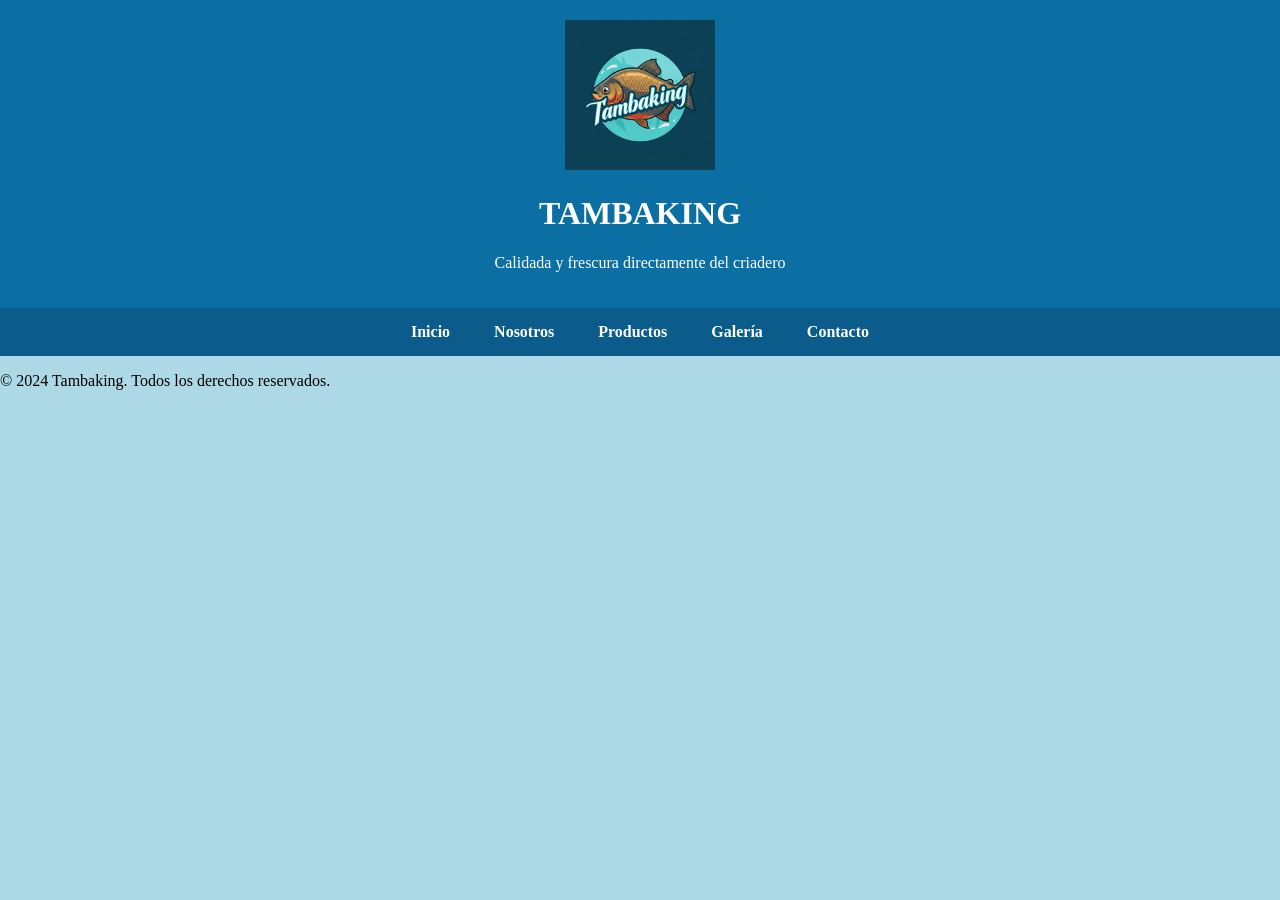
==== index.html @ 90027196 "Actualiazacion de el header y el logo" ====
<!DOCTYPE html>
<html lang="es">

<head>
    <meta charset="UTF-8">
    <title>Tambaking</title>

    <link rel="stylesheet" href="/css/style.css">

</head>

<body>
    <header>
        <img src="img/logo.png" alt="Logo de Tambaking" class ="logo">
        <h1>TAMBAKING</h1>
        <p>Calidada y frescura directamente del criadero</p>
    </header>

    <nav>
        <a href="index.html">Inicio</a>
        <a href="nosotros.html">Nosotros</a>
        <a href="productos.html">Productos</a>
        <a href="galeria.html">Galería</a>
        <a href="contacto.html">Contacto</a>
    </nav>

    <main>
        <section></section>
    </main>

    <footer>
        <p>&copy; 2024 Tambaking. Todos los derechos reservados.</p>
    </footer>

</body>

</html>
---- css/style.css ----
body{
    margin: 0;
    background-color: lightblue;
}

header{
    background-color: #0b6fa4;
    text-align: center;
    padding: 20px;
}
header h1{
    color:white;
}
header p{
    color:white;
}
.logo{
    width: 150px;
}
nav{
    background-color:#0b5c8a;
    padding:15px;
    text-align:center;
}
nav a{
    color:white;
    text-decoration:none;
    margin:20px;
    font-weight:bold;
}
nav a:hover{
    color:#7CFC00;
}
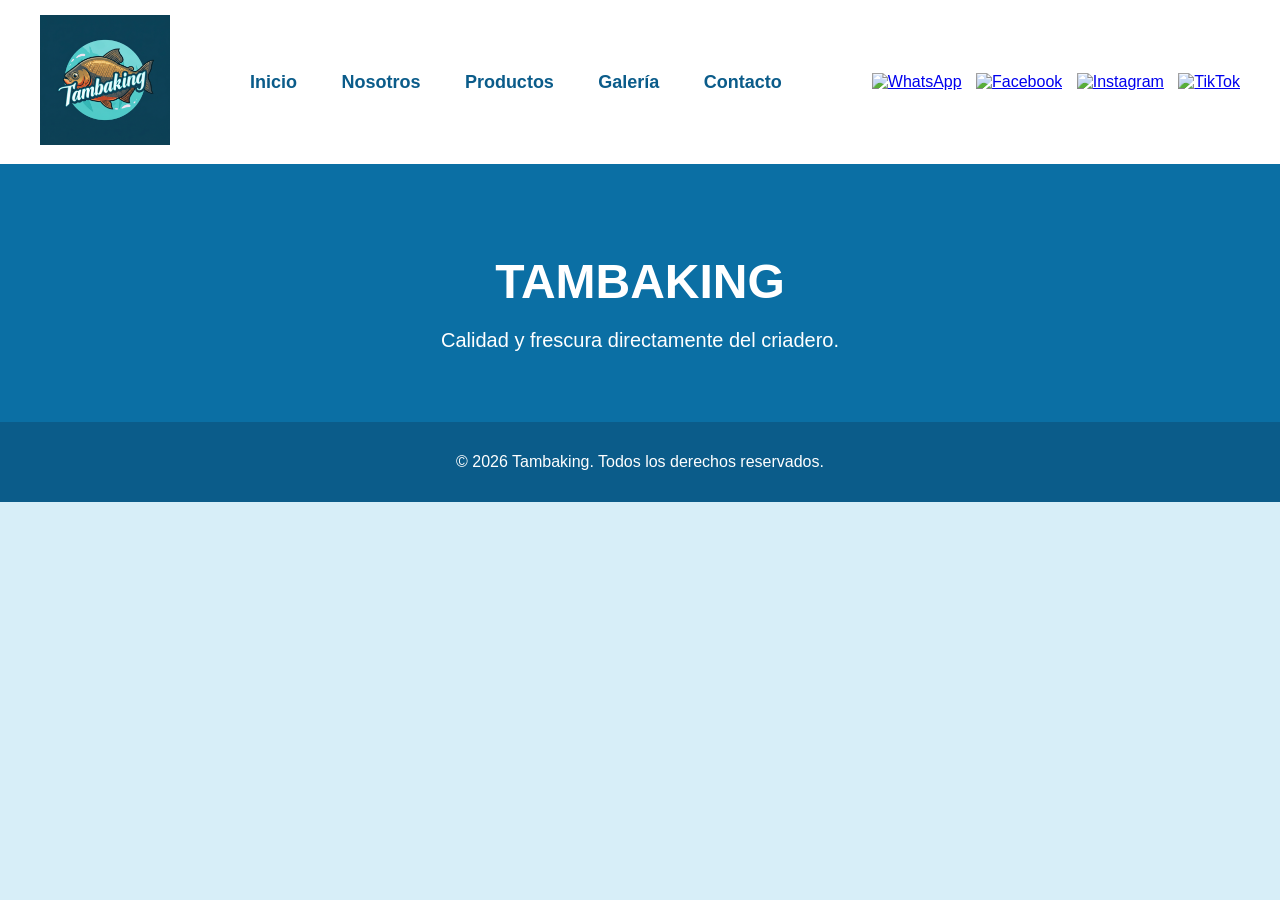
==== commit b1b2c7c5: "Actualiazacion de el header y el logo 2" ====
--- a/index.html
+++ b/index.html
@@ -3,35 +3,58 @@
 
 <head>
     <meta charset="UTF-8">
+    <meta name="viewport" content="width=device-width, initial-scale=1.0">
     <title>Tambaking</title>
 
-    <link rel="stylesheet" href="/css/style.css">
-
+    <link rel="stylesheet" href="css/style.css">
 </head>
 
 <body>
+
     <header>
-        <img src="img/logo.png" alt="Logo de Tambaking" class ="logo">
-        <h1>TAMBAKING</h1>
-        <p>Calidada y frescura directamente del criadero</p>
+
+        <!-- Logo -->
+        <div class="logo">
+            <img src="img/logo.png" alt="Logo de Tambaking">
+        </div>
+
+        <!-- Menú de navegación -->
+        <nav>
+            <a href="index.html">Inicio</a>
+            <a href="nosotros.html">Nosotros</a>
+            <a href="productos.html">Productos</a>
+            <a href="galeria.html">Galería</a>
+            <a href="contacto.html">Contacto</a>
+        </nav>
+
+        <!-- Redes sociales -->
+        <div class="redes">
+            <a href="#"><img src="img/iconos/whatsapp.png" alt="WhatsApp"></a>
+            <a href="#"><img src="img/iconos/facebook.png" alt="Facebook"></a>
+            <a href="#"><img src="img/iconos/instagram.png" alt="Instagram"></a>
+            <a href="#"><img src="img/iconos/tiktok.png" alt="TikTok"></a>
+        </div>
+
     </header>
 
-    <nav>
-        <a href="index.html">Inicio</a>
-        <a href="nosotros.html">Nosotros</a>
-        <a href="productos.html">Productos</a>
-        <a href="galeria.html">Galería</a>
-        <a href="contacto.html">Contacto</a>
-    </nav>
+    <main>
 
-    <main>
-        <section></section>
+        <section class="banner">
+
+            <h1>TAMBAKING</h1>
+
+            <p>Calidad y frescura directamente del criadero.</p>
+
+        </section>
+
     </main>
 
     <footer>
-        <p>&copy; 2024 Tambaking. Todos los derechos reservados.</p>
+
+        <p>&copy; 2026 Tambaking. Todos los derechos reservados.</p>
+
     </footer>
 
 </body>
 
-</html>
+</html>
--- a/css/style.css
+++ b/css/style.css
@@ -1,33 +1,80 @@
+/* =========================
+   ESTILOS GENERALES
+========================= */
+
 body{
     margin: 0;
-    background-color: lightblue;
+    font-family: Arial, Helvetica, sans-serif;
+    background-color: #d7eef8;
 }
 
+/* =========================
+   HEADER
+========================= */
+
 header{
-    background-color: #0b6fa4;
-    text-align: center;
-    padding: 20px;
+    background-color: white;
+    display: flex;
+    justify-content: space-between;
+    align-items: center;
+    padding: 15px 40px;
 }
-header h1{
-    color:white;
+/* Logo */
+
+.logo img{
+    width: 130px;
 }
-header p{
-    color:white;
-}
-.logo{
-    width: 150px;
-}
-nav{
-    background-color:#0b5c8a;
-    padding:15px;
-    text-align:center;
-}
+/* =========================
+   MENÚ
+========================= */
 nav a{
-    color:white;
-    text-decoration:none;
-    margin:20px;
-    font-weight:bold;
+    text-decoration: none;
+    color: #0b5c8a;
+    font-size: 18px;
+    font-weight: bold;
+    margin: 20px;
+    transition: 0.3s;
 }
 nav a:hover{
-    color:#7CFC00;
+    color: #2ba84a;
+}
+/* =========================
+   REDES SOCIALES
+========================= */
+.redes img{
+    width: 35px;
+    margin-left: 10px;
+    transition: 0.3s;
+}
+.redes img:hover{
+    transform: scale(1.15);
+}
+/* =========================
+   BANNER
+========================= */
+.banner{
+    text-align: center;
+    background-color: #0b6fa4;
+    color: white;
+    padding: 50px 20px;
+}
+
+.banner h1{
+    font-size: 48px;
+    margin-bottom: 10px;
+}
+
+.banner p{
+    font-size: 20px;
+}
+
+/* =========================
+   FOOTER
+========================= */
+
+footer{
+    background-color: #0b5c8a;
+    color: white;
+    text-align: center;
+    padding: 15px;
 }
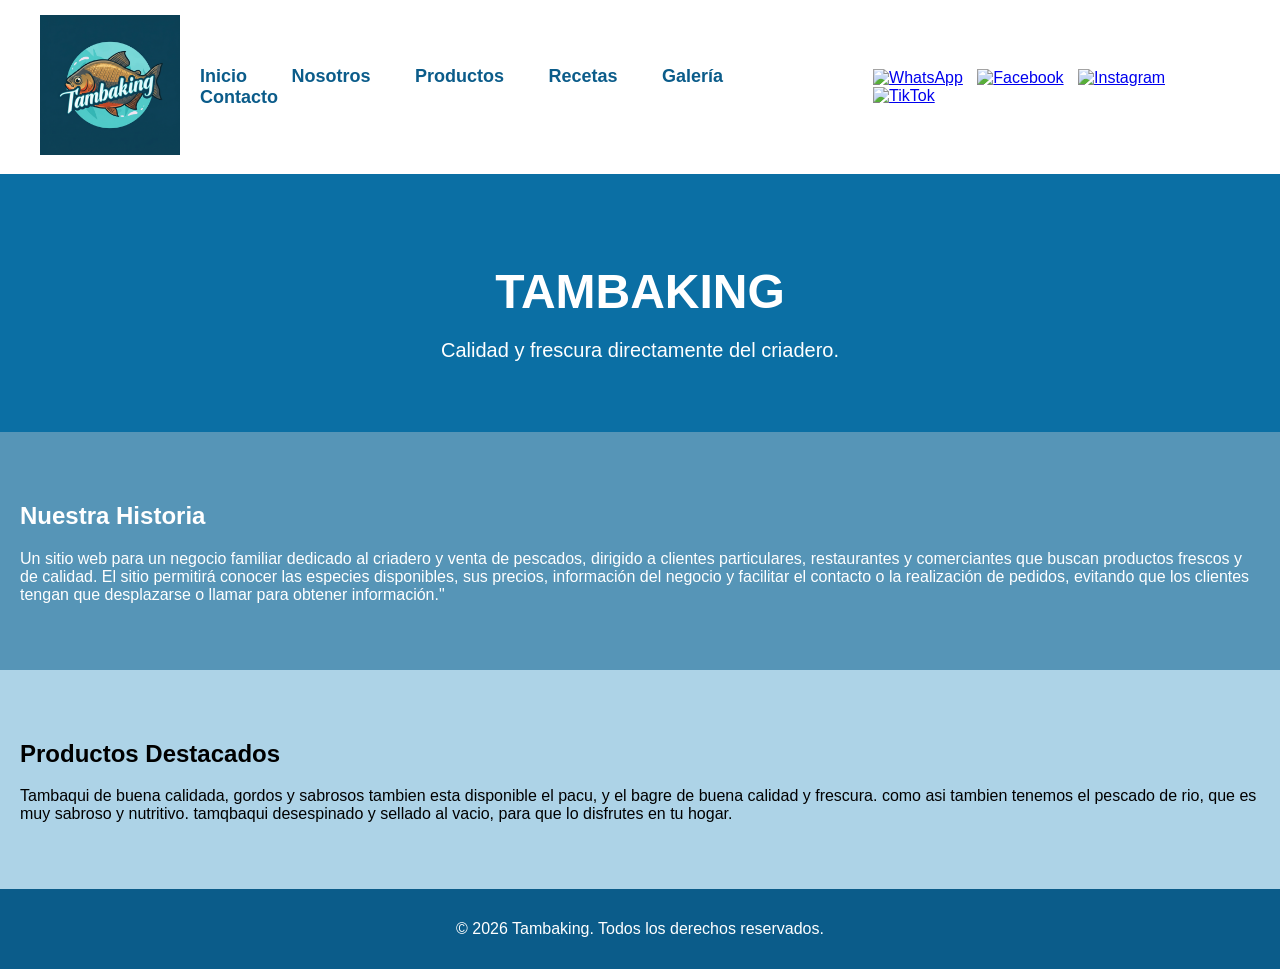
==== commit 4e74e6af: "Estructura html" ====
--- a/index.html
+++ b/index.html
@@ -13,21 +13,19 @@
 
     <header>
 
-        <!-- Logo -->
         <div class="logo">
             <img src="img/logo.png" alt="Logo de Tambaking">
         </div>
 
-        <!-- Menú de navegación -->
         <nav>
             <a href="index.html">Inicio</a>
             <a href="nosotros.html">Nosotros</a>
             <a href="productos.html">Productos</a>
+            <a href="recetas.html">Recetas</a>
             <a href="galeria.html">Galería</a>
             <a href="contacto.html">Contacto</a>
         </nav>
 
-        <!-- Redes sociales -->
         <div class="redes">
             <a href="#"><img src="img/iconos/whatsapp.png" alt="WhatsApp"></a>
             <a href="#"><img src="img/iconos/facebook.png" alt="Facebook"></a>
@@ -46,6 +44,29 @@
             <p>Calidad y frescura directamente del criadero.</p>
 
         </section>
+        
+        <section class="historia">
+            <article>
+                <h2>Nuestra Historia</h2>
+                <p>Un sitio web para un negocio familiar dedicado al criadero y venta de pescados, 
+                    dirigido a clientes particulares, restaurantes y comerciantes que buscan productos frescos y 
+                    de calidad. El sitio permitirá conocer las especies disponibles, sus precios, 
+                    información del negocio y facilitar el contacto o la realización de pedidos, 
+                    evitando que los clientes tengan que desplazarse o llamar para obtener información."
+                </p>
+            </article>
+        </section>
+        
+        <section class="productos">
+            <article>
+                <h2>Productos Destacados</h2>
+                <p>Tambaqui de buena calidada, gordos y sabrosos tambien esta 
+                    disponible el pacu, y el bagre de buena calidad y frescura.
+                    como asi tambien tenemos el pescado de rio, que es muy sabroso y nutritivo.
+                    tamqbaqui desespinado y sellado al vacio, para que lo disfrutes en tu hogar. 
+                </p>
+            </article>
+        </section>
 
     </main>
 
--- a/css/style.css
+++ b/css/style.css
@@ -1,16 +1,8 @@
-/* =========================
-   ESTILOS GENERALES
-========================= */
-
 body{
     margin: 0;
     font-family: Arial, Helvetica, sans-serif;
     background-color: #d7eef8;
 }
-
-/* =========================
-   HEADER
-========================= */
 
 header{
     background-color: white;
@@ -19,14 +11,11 @@
     align-items: center;
     padding: 15px 40px;
 }
-/* Logo */
 
 .logo img{
-    width: 130px;
+    width: 140px;
 }
-/* =========================
-   MENÚ
-========================= */
+
 nav a{
     text-decoration: none;
     color: #0b5c8a;
@@ -38,9 +27,6 @@
 nav a:hover{
     color: #2ba84a;
 }
-/* =========================
-   REDES SOCIALES
-========================= */
 .redes img{
     width: 35px;
     margin-left: 10px;
@@ -49,16 +35,13 @@
 .redes img:hover{
     transform: scale(1.15);
 }
-/* =========================
-   BANNER
-========================= */
+
 .banner{
     text-align: center;
     background-color: #0b6fa4;
     color: white;
     padding: 50px 20px;
 }
-
 .banner h1{
     font-size: 48px;
     margin-bottom: 10px;
@@ -67,14 +50,22 @@
 .banner p{
     font-size: 20px;
 }
-
-/* =========================
-   FOOTER
-========================= */
+.historia{
+    text-align: left;
+    background-color: #5695b7;
+    color: white;
+    padding: 50px 20px;
+}
+.productos{
+    text-align: left;
+    background-color: #add3e7;
+    color: black;
+    padding: 50px 20px;
+}
 
 footer{
     background-color: #0b5c8a;
     color: white;
     text-align: center;
     padding: 15px;
-}+}
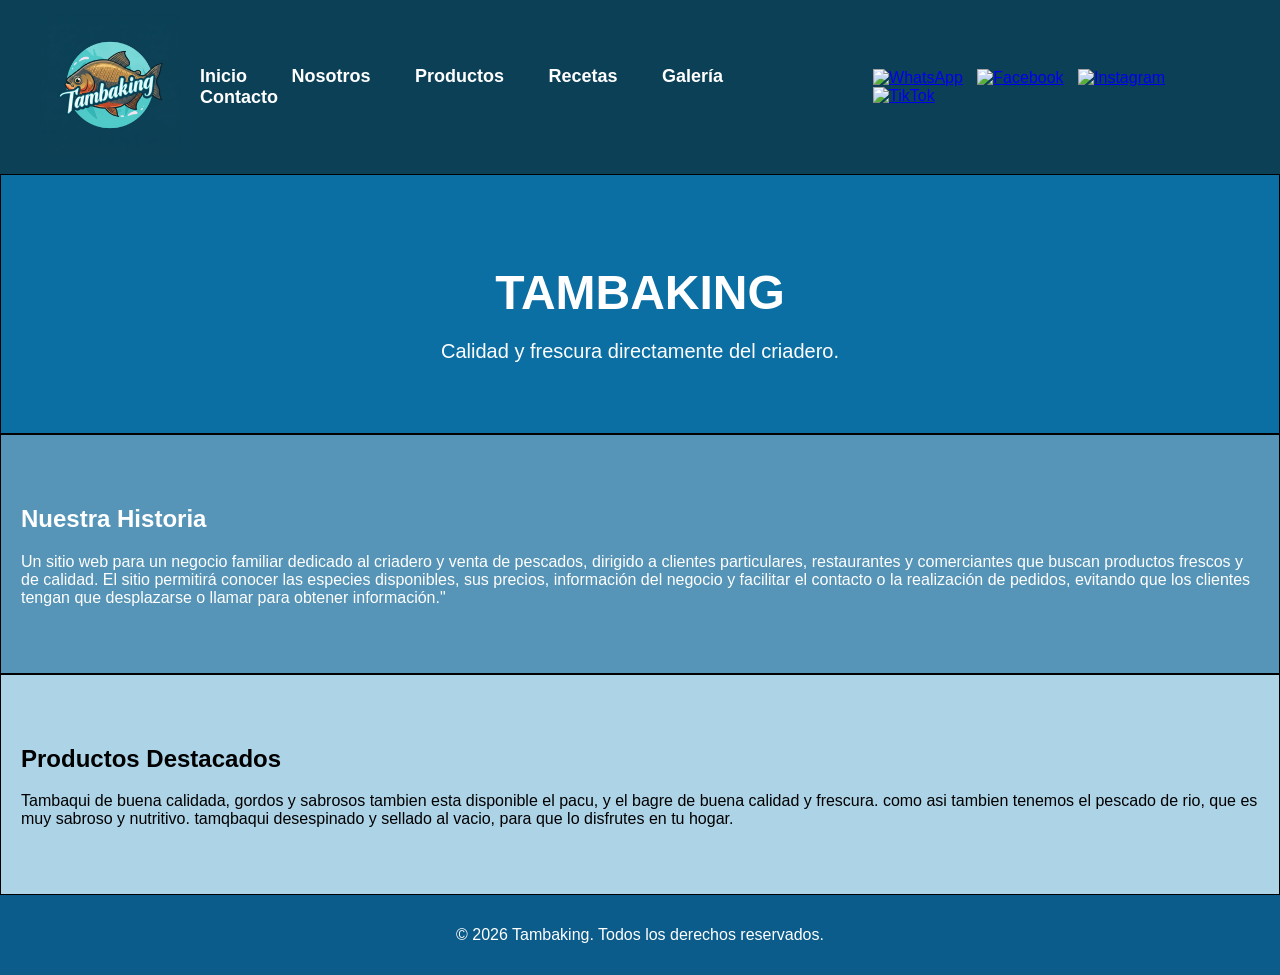
==== commit a238e147: "aplicando estilos" ====
--- a/index.html
+++ b/index.html
@@ -36,7 +36,7 @@
     </header>
 
     <main>
-
+    
         <section class="banner">
 
             <h1>TAMBAKING</h1>
--- a/css/style.css
+++ b/css/style.css
@@ -5,7 +5,7 @@
 }
 
 header{
-    background-color: white;
+    background-color: #0c4056;
     display: flex;
     justify-content: space-between;
     align-items: center;
@@ -18,7 +18,7 @@
 
 nav a{
     text-decoration: none;
-    color: #0b5c8a;
+    color: white;
     font-size: 18px;
     font-weight: bold;
     margin: 20px;
@@ -41,6 +41,9 @@
     background-color: #0b6fa4;
     color: white;
     padding: 50px 20px;
+
+    border: 1px solid black;
+    border-radius: 0;
 }
 .banner h1{
     font-size: 48px;
@@ -55,12 +58,18 @@
     background-color: #5695b7;
     color: white;
     padding: 50px 20px;
+
+    border: 1px solid black;
+    border-radius: 0;
 }
 .productos{
     text-align: left;
     background-color: #add3e7;
     color: black;
     padding: 50px 20px;
+
+    border: 1px solid black;
+    border-radius: 0;
 }
 
 footer{
@@ -69,3 +78,29 @@
     text-align: center;
     padding: 15px;
 }
+
+.contacto{
+    width: 400px;
+    margin: 60px auto;
+    padding: 20px;
+    background-color: white;
+    border: 2px solid #0b6fa4;
+    border-radius: 10px;
+    
+}
+.contacto form {
+    display: flex;
+    flex-direction: column;
+    align-items: center;
+}
+.contacto button{
+    margin-top: 15px;
+    padding: 10px;
+    border: 1px solid #0b6fa4;
+    border-radius: 5px;
+    background-color: #0b6fa4;
+    color: white;
+}
+.contacto button:hover{
+    background-color: #09567f;
+}
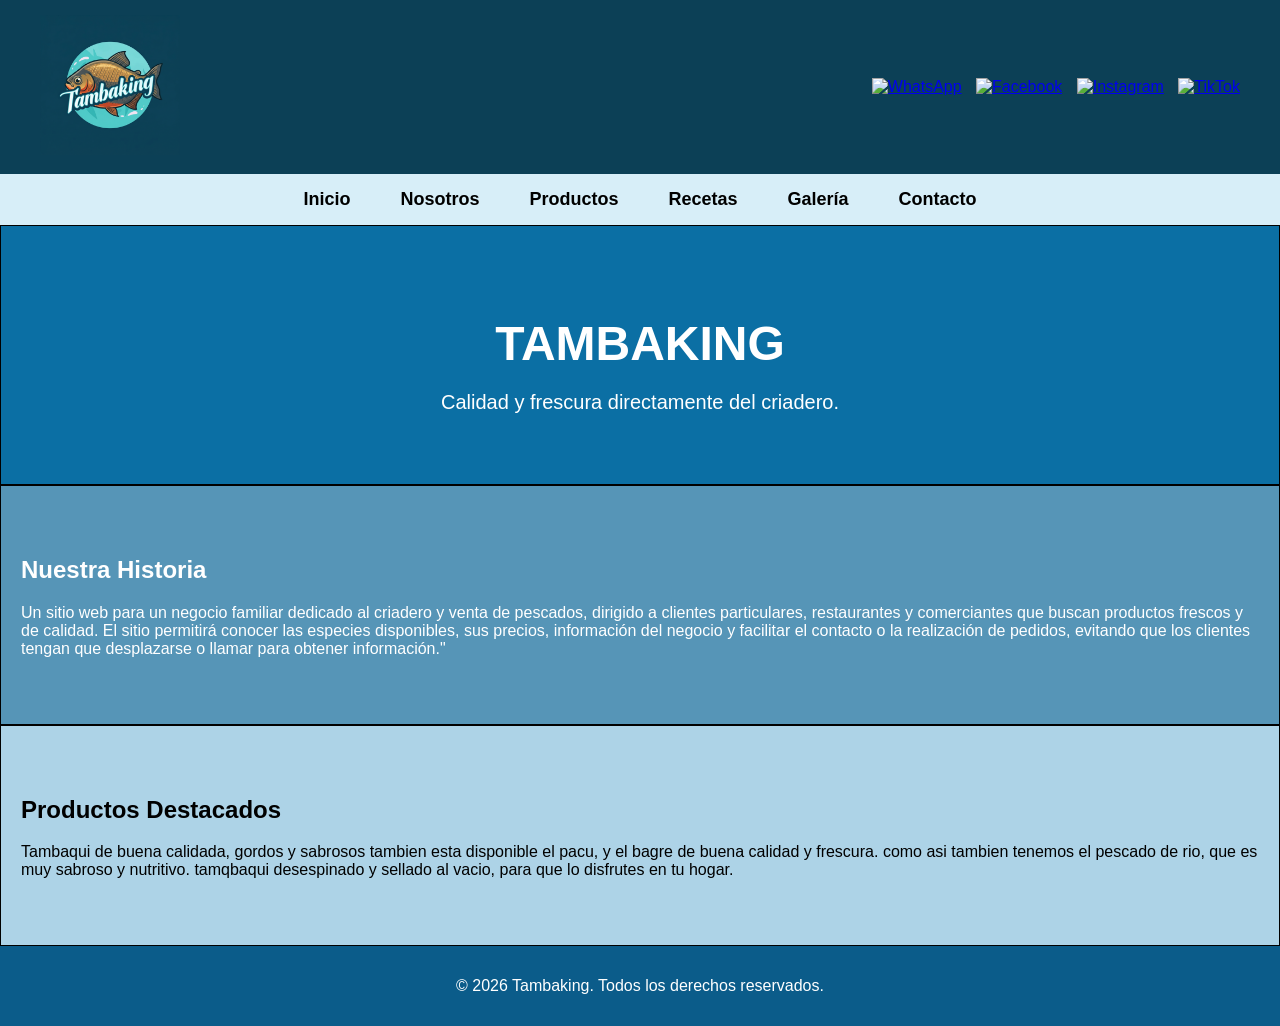
==== commit 9750e547: "Aplicando responsive" ====
--- a/index.html
+++ b/index.html
@@ -3,7 +3,7 @@
 
 <head>
     <meta charset="UTF-8">
-    <meta name="viewport" content="width=device-width, initial-scale=1.0">
+    <meta name="viewport" content="width=device-width, initial-scale=1">
     <title>Tambaking</title>
 
     <link rel="stylesheet" href="css/style.css">
@@ -17,6 +17,16 @@
             <img src="img/logo.png" alt="Logo de Tambaking">
         </div>
 
+        
+
+        <div class="redes">
+            <a href="#"><img src="img/iconos/whatsapp.png" alt="WhatsApp"></a>
+            <a href="#"><img src="img/iconos/facebook.png" alt="Facebook"></a>
+            <a href="#"><img src="img/iconos/instagram.png" alt="Instagram"></a>
+            <a href="#"><img src="img/iconos/tiktok.png" alt="TikTok"></a>
+        </div>
+    </header>
+
         <nav>
             <a href="index.html">Inicio</a>
             <a href="nosotros.html">Nosotros</a>
@@ -25,15 +35,6 @@
             <a href="galeria.html">Galería</a>
             <a href="contacto.html">Contacto</a>
         </nav>
-
-        <div class="redes">
-            <a href="#"><img src="img/iconos/whatsapp.png" alt="WhatsApp"></a>
-            <a href="#"><img src="img/iconos/facebook.png" alt="Facebook"></a>
-            <a href="#"><img src="img/iconos/instagram.png" alt="Instagram"></a>
-            <a href="#"><img src="img/iconos/tiktok.png" alt="TikTok"></a>
-        </div>
-
-    </header>
 
     <main>
     
--- a/css/style.css
+++ b/css/style.css
@@ -16,16 +16,30 @@
     width: 140px;
 }
 
+nav {
+    display: flex;
+    justify-content: center;
+    gap: 20px;
+}
 nav a{
     text-decoration: none;
-    color: white;
+    color: black;
     font-size: 18px;
     font-weight: bold;
-    margin: 20px;
+    margin: 15px;
     transition: 0.3s;
 }
 nav a:hover{
     color: #2ba84a;
+}
+@media (max-width: 800px) {
+
+    nav {
+        flex-direction: column;
+        justify-content: flex-start;
+        align-items: flex-start;
+        gap: 10px;
+    }
 }
 .redes img{
     width: 35px;
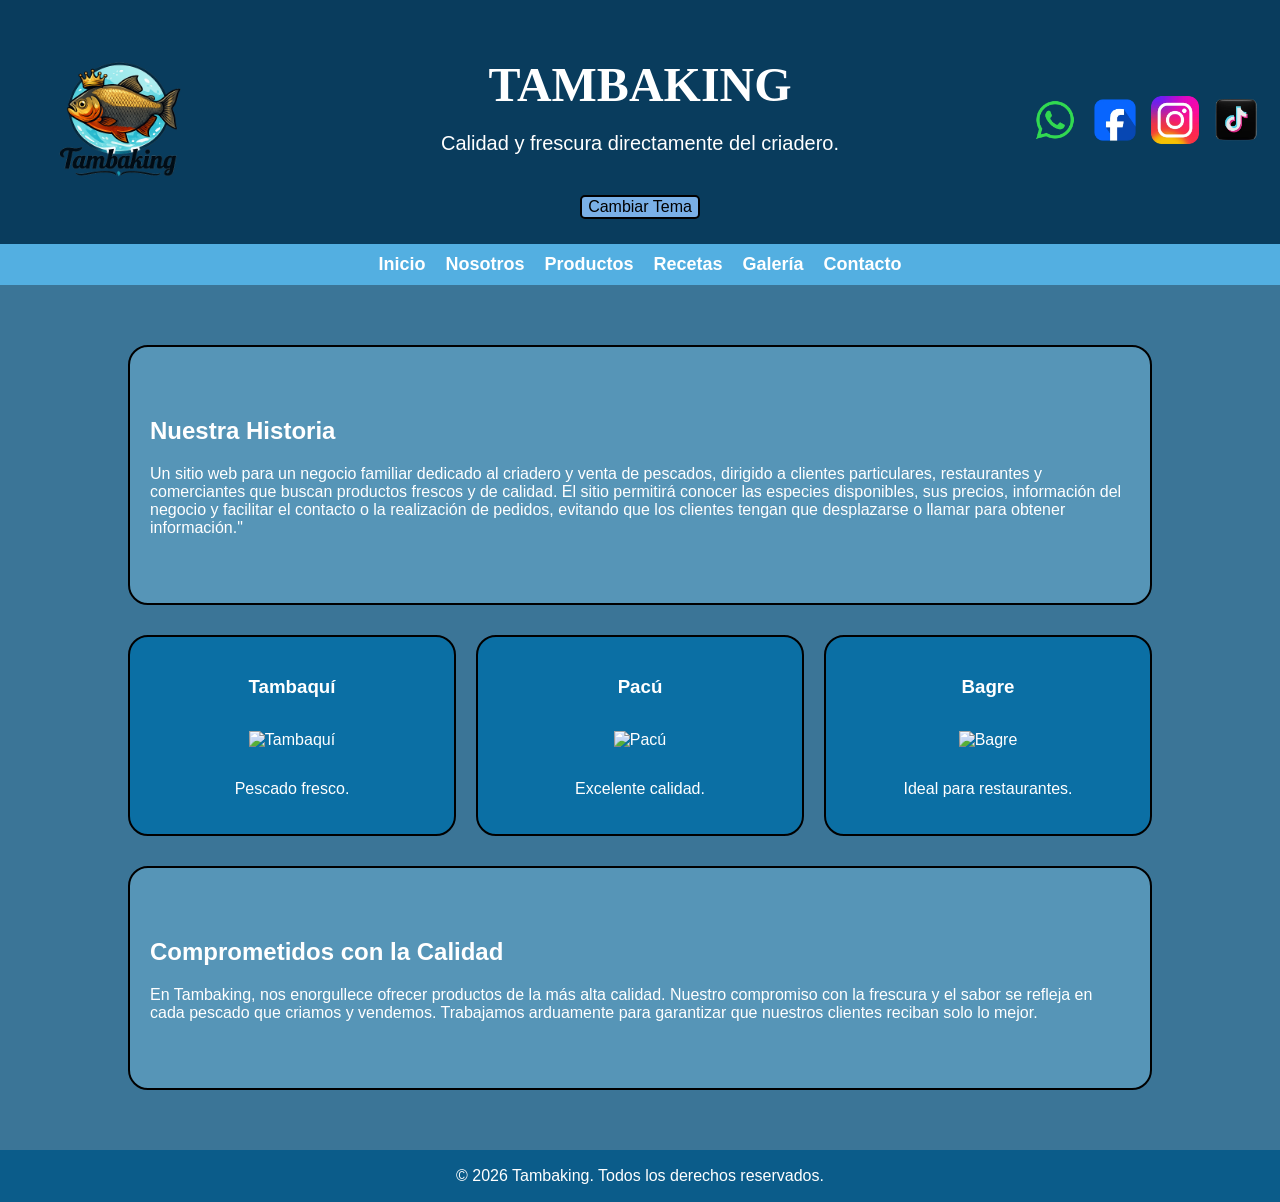
==== commit 1b073da1: "cambios grande y tambien el alternar modo" ====
--- a/index.html
+++ b/index.html
@@ -14,59 +14,77 @@
     <header>
 
         <div class="logo">
-            <img src="img/logo.png" alt="Logo de Tambaking">
+            <img src="img/logov2.png" alt="Logo de Tambaking">
         </div>
-
-        
-
-        <div class="redes">
-            <a href="#"><img src="img/iconos/whatsapp.png" alt="WhatsApp"></a>
-            <a href="#"><img src="img/iconos/facebook.png" alt="Facebook"></a>
-            <a href="#"><img src="img/iconos/instagram.png" alt="Instagram"></a>
-            <a href="#"><img src="img/iconos/tiktok.png" alt="TikTok"></a>
-        </div>
-    </header>
-
-        <nav>
-            <a href="index.html">Inicio</a>
-            <a href="nosotros.html">Nosotros</a>
-            <a href="productos.html">Productos</a>
-            <a href="recetas.html">Recetas</a>
-            <a href="galeria.html">Galería</a>
-            <a href="contacto.html">Contacto</a>
-        </nav>
-
-    <main>
-    
-        <section class="banner">
-
+        <div class="titulo">
             <h1>TAMBAKING</h1>
 
             <p>Calidad y frescura directamente del criadero.</p>
 
-        </section>
-        
+            <button type="button" id="btn-tema" class="buttonMode">Cambiar Tema</button>
+
+        </div>
+
+        <div class="redes">
+            <a href="#"><img src="img/iconos/whatsapp.webp" alt="WhatsApp"></a>
+            <a href="#"><img src="img/iconos/facebook.webp" alt="Facebook"></a>
+            <a href="#"><img src="img/iconos/instagram.webp" alt="Instagram"></a>
+            <a href="#"><img src="img/iconos/tiktok.webp" alt="TikTok"></a>
+        </div>
+
+
+    </header>
+
+    <nav>
+        <a href="index.html">Inicio</a>
+        <a href="nosotros.html">Nosotros</a>
+        <a href="productos.html">Productos</a>
+        <a href="recetas.html">Recetas</a>
+        <a href="galeria.html">Galería</a>
+        <a href="contacto.html">Contacto</a>
+    </nav>
+
+    <main>
         <section class="historia">
             <article>
                 <h2>Nuestra Historia</h2>
-                <p>Un sitio web para un negocio familiar dedicado al criadero y venta de pescados, 
-                    dirigido a clientes particulares, restaurantes y comerciantes que buscan productos frescos y 
-                    de calidad. El sitio permitirá conocer las especies disponibles, sus precios, 
-                    información del negocio y facilitar el contacto o la realización de pedidos, 
+                <p>Un sitio web para un negocio familiar dedicado al criadero y venta de pescados,
+                    dirigido a clientes particulares, restaurantes y comerciantes que buscan productos frescos y
+                    de calidad. El sitio permitirá conocer las especies disponibles, sus precios,
+                    información del negocio y facilitar el contacto o la realización de pedidos,
                     evitando que los clientes tengan que desplazarse o llamar para obtener información."
                 </p>
             </article>
         </section>
-        
+
         <section class="productos">
+
             <article>
-                <h2>Productos Destacados</h2>
-                <p>Tambaqui de buena calidada, gordos y sabrosos tambien esta 
-                    disponible el pacu, y el bagre de buena calidad y frescura.
-                    como asi tambien tenemos el pescado de rio, que es muy sabroso y nutritivo.
-                    tamqbaqui desespinado y sellado al vacio, para que lo disfrutes en tu hogar. 
-                </p>
+                <h3>Tambaquí</h3>
+                <img src="img/tambaqui.jpg" alt="Tambaquí">
+                <p>Pescado fresco.</p>
             </article>
+
+            <article>
+                <h3>Pacú</h3>
+                <img src="img/pacu.jpg" alt="Pacú">
+                <p>Excelente calidad.</p>
+            </article>
+
+            <article>
+                <h3>Bagre</h3>
+                <img src="img/bagre.jpg" alt="Bagre">
+                <p>Ideal para restaurantes.</p>
+            </article>
+
+        </section>
+
+        <section class="calidad">
+            <h2>Comprometidos con la Calidad</h2>
+            <p>En Tambaking, nos enorgullece ofrecer productos de la más alta calidad.
+                Nuestro compromiso con la frescura y el sabor se refleja en cada pescado
+                que criamos y vendemos. Trabajamos arduamente para garantizar que nuestros
+                clientes reciban solo lo mejor.</p>
         </section>
 
     </main>
@@ -76,7 +94,7 @@
         <p>&copy; 2026 Tambaking. Todos los derechos reservados.</p>
 
     </footer>
-
+    <script src="js/main.js"></script>
 </body>
 
 </html>
--- a/css/style.css
+++ b/css/style.css
@@ -1,96 +1,228 @@
 body{
     margin: 0;
     font-family: Arial, Helvetica, sans-serif;
-    background-color: #d7eef8;
 }
 
 header{
-    background-color: #0c4056;
+    background-color: #093C5D;
     display: flex;
     justify-content: space-between;
     align-items: center;
-    padding: 15px 40px;
-}
+
+    margin: 0 auto;
+    padding: 20px;
+}
+main{
+    padding: 30px 0px;
+    background-color: #3B7597;
+}
+.buttonMode{
+    margin-top: 20px;
+    background-color: #7ab0e7;
+    color: black;
+    border-radius: 5px;
+    border: 2px solid black;
+    font-family: Arial, Helvetica, sans-serif;
+    font-size: 16px;
+
+}.logo{
+    width: 20%;
+}
+.titulo{
+    width: 60%;
+    text-align: center;
+}
+.titulo h1{
+    font-family: georgia, 'Times New Roman', Times, serif;
+    font-size: 48px;
+    margin-bottom: 10px;
+    color: white;
+}.titulo p{
+    font-size: 20px;
+    color: white;
+}
+
+.redes{
+    width: 20%;
+    display: flex;
+    justify-content: flex-end;
+    gap: 10px;
+}
+.redes img{
+    width: 50px;
+    transition: 0.3s;
+}
+.redes img:hover{
+    transform: scale(1.15);
+}
+
 
 .logo img{
-    width: 140px;
+    width: 200px;
 }
 
 nav {
     display: flex;
+    background-color: #53afe1;
     justify-content: center;
     gap: 20px;
+    padding: 10px 0px;
 }
 nav a{
     text-decoration: none;
-    color: black;
+    color: white;
     font-size: 18px;
     font-weight: bold;
-    margin: 15px;
     transition: 0.3s;
 }
 nav a:hover{
-    color: #2ba84a;
-}
-@media (max-width: 800px) {
-
+    color: #313675;
+}
+
+body.modo-claro main{
+    background-color: #d7eef8;
+    color: black;
+}
+body.modo-claro header {
+    background-color: #d6eefe;
+    color: black;
+}
+body.modo-claro .titulo h1{
+    color: black;
+}
+body.modo-claro header p{
+    color: black;
+}
+body.modo-claro nav{
+    background-color: #b4def5;
+}
+body.modo-claro nav a{
+    color: black;
+}
+body.modo-claro nav a:hover{
+    color: #313675;
+}
+body.modo-claro .historia{
+    background-color: #b4def5;
+    color: black;
+}
+body.modo-claro .productos article{
+    background-color: #b4def5;
+    color: black;
+}
+body.modo-claro .calidad{
+    background-color: #b4def5;
+    color: black;
+}
+body.modo-claro footer{
+    background-color: #b4def5;
+    color: black;
+}
+
+/*body.mode-claro .tarjeta{
+    color: white;
+}
+body.mode-claro .tarjeta h2{
+    background-color: #0b6fa4;
+    color: white;
+}
+body.mode-claro article{
+    background-color: #add3e7;
+}
+body.mode-claro article h2{
+    background-color: #0b6fa4;
+}
+ body.mode-claro from label{
+
+}*/
+@media (max-width: 768px){
+
+    header{
+        flex-direction: column;
+        text-align: center;
+    }
+
+    .logo,
+    .titulo,
+    .redes{
+        width: 100%;
+    }
+
+    .redes{
+        justify-content: center;
+        margin-top: 15px;
+    }
     nav {
         flex-direction: column;
-        justify-content: flex-start;
-        align-items: flex-start;
+        justify-content: center;
+        align-items: center;
         gap: 10px;
     }
-}
-.redes img{
-    width: 35px;
-    margin-left: 10px;
-    transition: 0.3s;
-}
-.redes img:hover{
-    transform: scale(1.15);
-}
-
-.banner{
-    text-align: center;
-    background-color: #0b6fa4;
-    color: white;
-    padding: 50px 20px;
-
-    border: 1px solid black;
-    border-radius: 0;
-}
-.banner h1{
-    font-size: 48px;
-    margin-bottom: 10px;
-}
-
-.banner p{
-    font-size: 20px;
-}
+    .productos{
+        flex-direction: column;
+    }
+
+    .productos article{
+        width: 100%;
+    }
+
+}
+
 .historia{
     text-align: left;
     background-color: #5695b7;
     color: white;
     padding: 50px 20px;
-
-    border: 1px solid black;
-    border-radius: 0;
-}
+    width: 80%;
+    margin: 30px auto;
+
+    border: 2px solid black;
+    border-radius: 20px;
+}
+
 .productos{
+    width: 80%;
+    margin: 30px auto;
+
+    display: flex;
+    align-items: center;
+    justify-content: center;
+    gap: 20px;
+}
+ .productos article{
+    flex: 1;
+    padding: 20px;
+
+    border: 2px solid black;
+    border-radius: 20px;
+    background-color: #0b6fa4;
+    color: white;
+    text-align: center;
+
+ }
+ .productos article img{
+    width: 100%;
+    /*display: block;*/
+    margin: 15px auto;
+ }
+ .calidad{
     text-align: left;
-    background-color: #add3e7;
-    color: black;
+    background-color: #5695b7;
+    color: white;
     padding: 50px 20px;
-
-    border: 1px solid black;
-    border-radius: 0;
-}
+    width: 80%;
+    margin: 30px auto;
+
+    border: 2px solid black;
+    border-radius: 20px;
+ }
 
 footer{
     background-color: #0b5c8a;
     color: white;
     text-align: center;
-    padding: 15px;
+    padding: 1px 0px;
+
 }
 
 .contacto{
@@ -117,4 +249,8 @@
 }
 .contacto button:hover{
     background-color: #09567f;
+}
+*{
+    box-sizing: border-box;
+    /*outline: 1px solid red;*/
 }
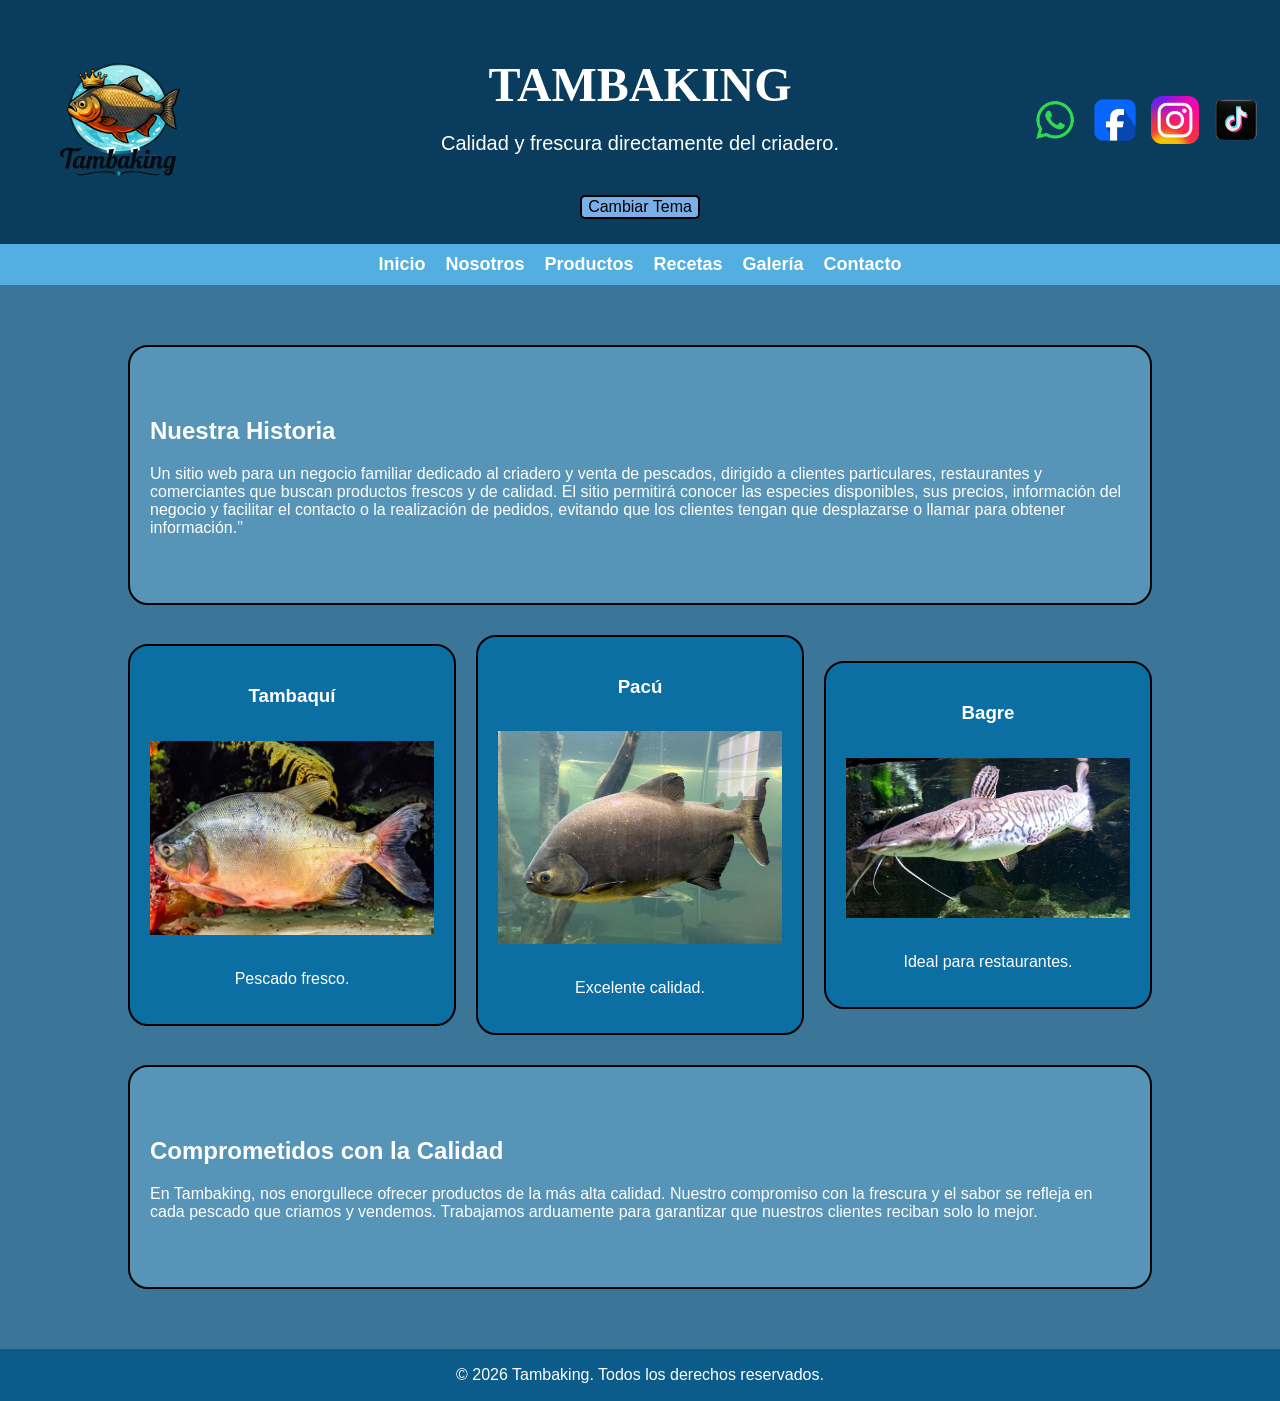
==== commit 4326cdd7: "aplicando php" ====
--- a/index.html
+++ b/index.html
@@ -32,10 +32,10 @@
             <a href="#"><img src="img/iconos/tiktok.webp" alt="TikTok"></a>
         </div>
 
+        <button class="menu-toggle" id="menu-toggle">☰</button>
 
     </header>
-
-    <nav>
+    <nav class="menu" id="menu">
         <a href="index.html">Inicio</a>
         <a href="nosotros.html">Nosotros</a>
         <a href="productos.html">Productos</a>
@@ -61,7 +61,7 @@
 
             <article>
                 <h3>Tambaquí</h3>
-                <img src="img/tambaqui.jpg" alt="Tambaquí">
+                <img src="img/tambaqui.jpeg" alt="Tambaquí">
                 <p>Pescado fresco.</p>
             </article>
 
@@ -73,7 +73,7 @@
 
             <article>
                 <h3>Bagre</h3>
-                <img src="img/bagre.jpg" alt="Bagre">
+                <img src="img/surubi.jpg" alt="Surubi">
                 <p>Ideal para restaurantes.</p>
             </article>
 
--- a/css/style.css
+++ b/css/style.css
@@ -61,22 +61,32 @@
     width: 200px;
 }
 
-nav {
+.menu {
     display: flex;
     background-color: #53afe1;
     justify-content: center;
     gap: 20px;
     padding: 10px 0px;
 }
-nav a{
+.menu a{
     text-decoration: none;
     color: white;
     font-size: 18px;
     font-weight: bold;
     transition: 0.3s;
 }
-nav a:hover{
+.menu a:hover{
     color: #313675;
+}
+.menu-toggle {
+    display: none;
+    background-color: #53afe1;
+    color: white;
+    border: none;
+    font-size: 24px;
+    cursor: pointer;
+    border-radius: 5px;
+    
 }
 
 body.modo-claro main{
@@ -119,22 +129,6 @@
     color: black;
 }
 
-/*body.mode-claro .tarjeta{
-    color: white;
-}
-body.mode-claro .tarjeta h2{
-    background-color: #0b6fa4;
-    color: white;
-}
-body.mode-claro article{
-    background-color: #add3e7;
-}
-body.mode-claro article h2{
-    background-color: #0b6fa4;
-}
- body.mode-claro from label{
-
-}*/
 @media (max-width: 768px){
 
     header{
@@ -164,6 +158,23 @@
 
     .productos article{
         width: 100%;
+    }
+    .menu-toggle {
+        display: block;
+    }
+    .menu {
+        display: none;
+        flex-direction: column;
+        align-items: center;
+        gap: 10px;
+    }
+    .menu a {
+        display: block;
+        width: 100%;
+        text-align: center;
+    }
+    .menu.active {
+        display: flex;
     }
 
 }
@@ -250,6 +261,19 @@
 .contacto button:hover{
     background-color: #09567f;
 }
+.aviso{
+    display: none;
+    margin-top: 10px;
+    font-size: 14px;
+}
+.aviso.exito{
+    display: block;
+    color: green;
+}
+.aviso.error{
+    display: block;
+    color: red;
+}
 *{
     box-sizing: border-box;
     /*outline: 1px solid red;*/
